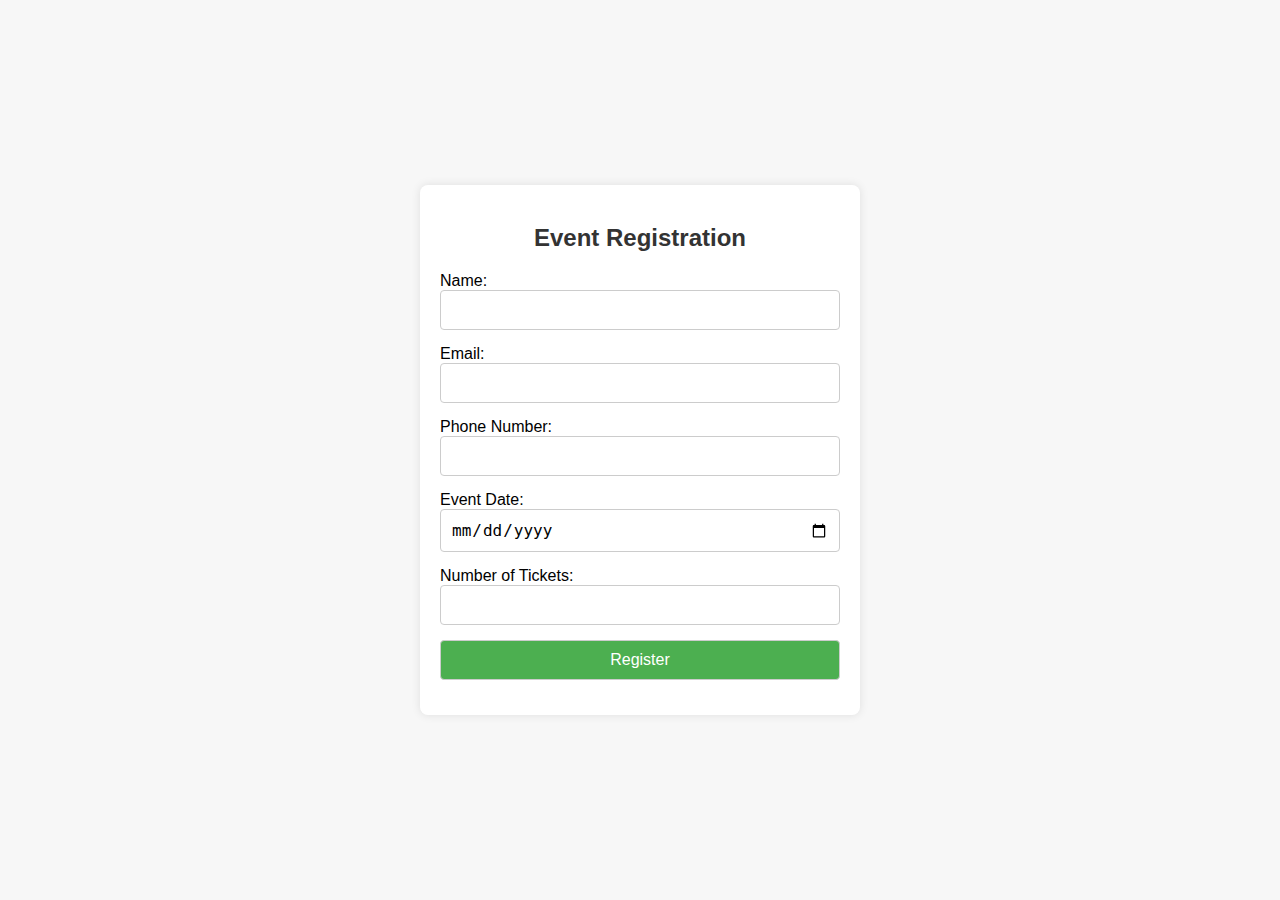
==== index.html @ a1074ee6 "ft: add dynamic error display" ====
<!DOCTYPE html>
<html lang="en">
<head>
    <meta charset="UTF-8">
    <meta name="viewport" content="width=device-width, initial-scale=1.0">
    <title>Form Validation</title>
    <link rel="stylesheet" href="style.css">
    <script src="./javascript/validator.js"></script>
</head>
<body>
    <div class="container">
        <h2>Event Registration</h2>
        <form id="registrationForm">
            <div class="form-group">
                <label for="name">Name:</label>
                <input type="text" id="name" class="form-control" required>
                <span id="nameError" class="error"></span>
            </div>
            <div class="form-group">
                <label for="email">Email:</label>
                <input type="email" id="email" class="form-control" required>
                <span id="emailError" class="error"></span>
            </div>
            <div class="form-group">
                <label for="phone">Phone Number:</label>
                <input type="text" id="phoneNumber" class="form-control" required>
                <span id="phoneNumberError" class="error"></span>
            </div>
            <div class="form-group">
                <label for="date">Event Date:</label>
                <input type="date" id="eventDate" class="form-control" required>
                <span id="eventDateError" class="error"></span>
            </div>
            <div class="form-group">
                <label for="ticket">Number of Tickets:</label>
                <input type="number" id="numberOfTickets" class="form-control" min="1" max="10">
                <span id="numberOfTicketsError" class="error"></span>
            </div>
            <div class="form-group">
                <button type="submit" id="submit" class="btn-register">Register</button>
            </div>
            <div id="message"></div>
        </form>
    </div>

    <script>
          document.getElementById("registrationForm").addEventListener("submit", function(event){
            event.preventDefault();

            const name = document.getElementById("name").value.trim();
            const email = document.getElementById("email").value.trim();
            const phoneNumber = document.getElementById("phoneNumber").value.trim();
            const eventDate = document.getElementById("eventDate").value.trim();
            const numberOfTickets = document.getElementById("numberOfTickets").value.trim();


            const validationResult = eventFormValidationSchema(name, email, phoneNumber, eventDate, numberOfTickets);
            console.log("validation results..... ", validationResult);
           
            if (validationResult.valid) {
                // Form data is valid, you can proceed with submission or other actions
                alert("Form submission successful!");
                // Example: Submit form data to server
                // submitFormData(name, email, phoneNumber, eventDate, numberOfTickets);
            } else {
                // Form data is invalid, display error messages
                displayErrors(validationResult.errors);
            }
          })

          function displayErrors(errors) {
            for (const field in errors) {
                const errorMessage = errors[field];
                const errorElement = document.getElementById(`${field}Error`);
                if (errorElement) {
                    errorElement.textContent = errorMessage;
                }
            }
        }

        // Function to reset all error messages
        function resetErrors() {
            const errorElements = document.querySelectorAll(".error");
            errorElements.forEach(function(element) {
                element.textContent = "";
            });
        }
    </script>
</body>
</html>
---- style.css ----
body {
    font-family: Arial, sans-serif;
    background-color: #f7f7f7;
    display: flex;
    justify-content: center;
    align-items: center;
    height: 100vh;
    margin: 0;
}

.container {
    background-color: #fff;
    padding: 20px;
    border-radius: 8px;
    box-shadow: 0px 0px 10px rgba(0, 0, 0, 0.1);
    width: 400px;
}

h2 {
    text-align: center;
    color: #333;
    margin-bottom: 20px;
}

.form-group {
    margin-bottom: 15px;
}

input[type="text"],
input[type="email"],
input[type="tel"],
input[type="number"],
input[type="date"],
button {
    width: 100%;
    padding: 10px;
    border: 1px solid #ccc;
    border-radius: 4px;
    font-size: 16px;
}

input[type="text"],
input[type="email"],
input[type="tel"],
input[type="number"],
input[type="date"] {
    box-sizing: border-box;
    padding: 10px;
}

button {
    background-color: #4CAF50;
    color: white;
    cursor: pointer;
}

button:hover {
    background-color: #45a049;
}

#message {
    text-align: center;
    margin-top: 10px;
    color: #333;
}

.error{
    color: red;
    font-size: 12px;
}
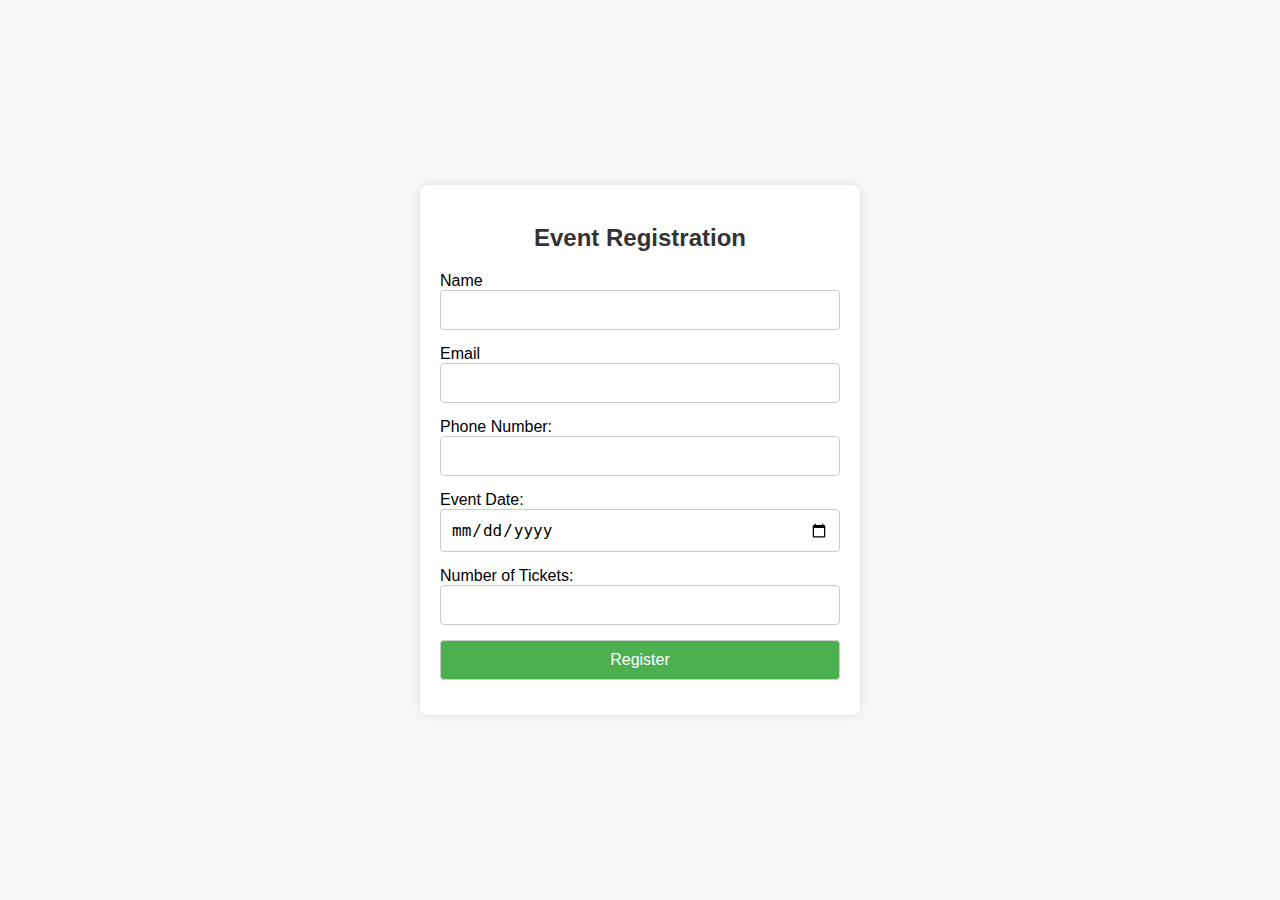
==== commit 71ac6b1e: "fix: resolve conflicts" ====
--- a/index.html
+++ b/index.html
@@ -3,7 +3,7 @@
 <head>
     <meta charset="UTF-8">
     <meta name="viewport" content="width=device-width, initial-scale=1.0">
-    <title>Form Validation</title>
+    <title>Event Registration</title>
     <link rel="stylesheet" href="style.css">
     <script src="./javascript/validator.js"></script>
 </head>
@@ -12,12 +12,12 @@
         <h2>Event Registration</h2>
         <form id="registrationForm">
             <div class="form-group">
-                <label for="name">Name:</label>
+                <label for="name">Name</label>
                 <input type="text" id="name" class="form-control" required>
                 <span id="nameError" class="error"></span>
             </div>
             <div class="form-group">
-                <label for="email">Email:</label>
+                <label for="email">Email</label>
                 <input type="email" id="email" class="form-control" required>
                 <span id="emailError" class="error"></span>
             </div>
@@ -26,11 +26,13 @@
                 <input type="text" id="phoneNumber" class="form-control" required>
                 <span id="phoneNumberError" class="error"></span>
             </div>
+
             <div class="form-group">
                 <label for="date">Event Date:</label>
                 <input type="date" id="eventDate" class="form-control" required>
                 <span id="eventDateError" class="error"></span>
             </div>
+
             <div class="form-group">
                 <label for="ticket">Number of Tickets:</label>
                 <input type="number" id="numberOfTickets" class="form-control" min="1" max="10">
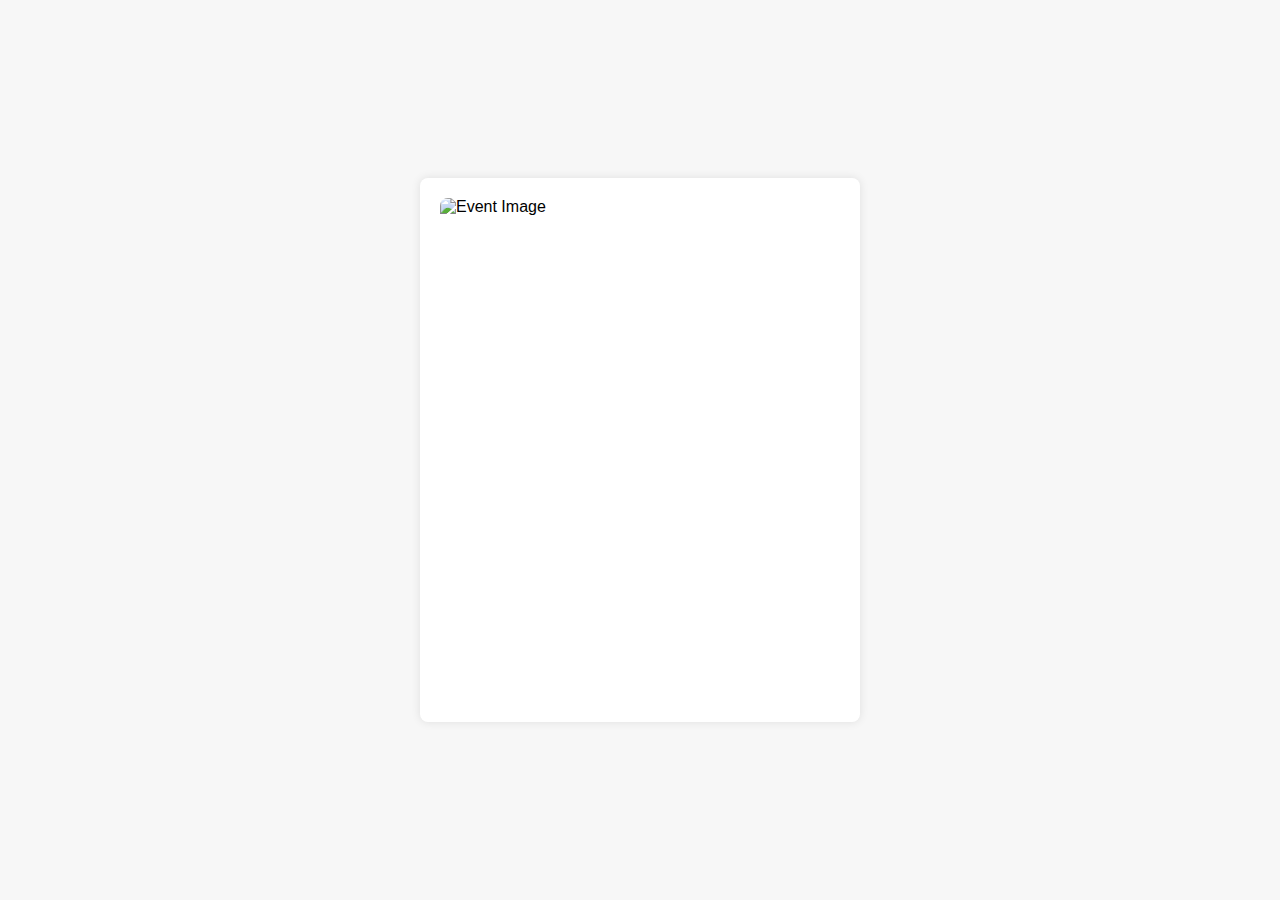
==== commit 30f096bf: "Image" ====
--- a/index.html
+++ b/index.html
@@ -3,40 +3,33 @@
 <head>
     <meta charset="UTF-8">
     <meta name="viewport" content="width=device-width, initial-scale=1.0">
-    <title>Event Registration</title>
+    <title>Form Validation</title>
     <link rel="stylesheet" href="style.css">
-    <script src="./javascript/validator.js"></script>
 </head>
 <body>
     <div class="container">
+        <img src="https://images.unsplash.com/photo-1527871454777-032ec3f75edc?q=80&w=2831&auto=format&fit=crop&ixlib=rb-4.0.3&ixid=M3wxMjA3fDB8MHxwaG90by1wYWdlfHx8fGVufDB8fHx8fA%3D%3D" alt="Event Image" class="event-image">
         <h2>Event Registration</h2>
         <form id="registrationForm">
             <div class="form-group">
-                <label for="name">Name</label>
+                <label for="name">Name:</label>
                 <input type="text" id="name" class="form-control" required>
-                <span id="nameError" class="error"></span>
             </div>
             <div class="form-group">
-                <label for="email">Email</label>
+                <label for="email">Email:</label>
                 <input type="email" id="email" class="form-control" required>
-                <span id="emailError" class="error"></span>
             </div>
             <div class="form-group">
                 <label for="phone">Phone Number:</label>
-                <input type="text" id="phoneNumber" class="form-control" required>
-                <span id="phoneNumberError" class="error"></span>
+                <input type="text" id="phone" class="form-control" required>
             </div>
-
             <div class="form-group">
                 <label for="date">Event Date:</label>
-                <input type="date" id="eventDate" class="form-control" required>
-                <span id="eventDateError" class="error"></span>
+                <input type="date" id="date" class="form-control" required>
             </div>
-
             <div class="form-group">
                 <label for="ticket">Number of Tickets:</label>
-                <input type="number" id="numberOfTickets" class="form-control" min="1" max="10">
-                <span id="numberOfTicketsError" class="error"></span>
+                <input type="number" id="ticket" class="form-control" min="1" max="10">
             </div>
             <div class="form-group">
                 <button type="submit" id="submit" class="btn-register">Register</button>
@@ -45,48 +38,6 @@
         </form>
     </div>
 
-    <script>
-          document.getElementById("registrationForm").addEventListener("submit", function(event){
-            event.preventDefault();
-
-            const name = document.getElementById("name").value.trim();
-            const email = document.getElementById("email").value.trim();
-            const phoneNumber = document.getElementById("phoneNumber").value.trim();
-            const eventDate = document.getElementById("eventDate").value.trim();
-            const numberOfTickets = document.getElementById("numberOfTickets").value.trim();
-
-
-            const validationResult = eventFormValidationSchema(name, email, phoneNumber, eventDate, numberOfTickets);
-            console.log("validation results..... ", validationResult);
-           
-            if (validationResult.valid) {
-                // Form data is valid, you can proceed with submission or other actions
-                alert("Form submission successful!");
-                // Example: Submit form data to server
-                // submitFormData(name, email, phoneNumber, eventDate, numberOfTickets);
-            } else {
-                // Form data is invalid, display error messages
-                displayErrors(validationResult.errors);
-            }
-          })
-
-          function displayErrors(errors) {
-            for (const field in errors) {
-                const errorMessage = errors[field];
-                const errorElement = document.getElementById(`${field}Error`);
-                if (errorElement) {
-                    errorElement.textContent = errorMessage;
-                }
-            }
-        }
-
-        // Function to reset all error messages
-        function resetErrors() {
-            const errorElements = document.querySelectorAll(".error");
-            errorElements.forEach(function(element) {
-                element.textContent = "";
-            });
-        }
-    </script>
+    <script src="script.js"></script>
 </body>
 </html>
--- a/style.css
+++ b/style.css
@@ -14,57 +14,112 @@
     border-radius: 8px;
     box-shadow: 0px 0px 10px rgba(0, 0, 0, 0.1);
     width: 400px;
+    animation: fadeIn 1s ease-in-out;
+}
+
+.event-image {
+    width: 100%;
+    border-radius: 8px 8px 0 0;
 }
 
 h2 {
     text-align: center;
     color: #333;
     margin-bottom: 20px;
+    position: relative;
+    opacity: 0;
+    transform: translateY(20px);
+    animation: slideIn 0.5s ease-out forwards;
 }
 
 .form-group {
     margin-bottom: 15px;
+    position: relative;
+    opacity: 0;
+    transform: translateY(20px);
+    animation: slideIn 0.5s ease-out forwards;
 }
 
-input[type="text"],
-input[type="email"],
-input[type="tel"],
-input[type="number"],
-input[type="date"],
-button {
+.form-control {
     width: 100%;
     padding: 10px;
     border: 1px solid #ccc;
     border-radius: 4px;
     font-size: 16px;
+    box-sizing: border-box;
+    transition: all 0.3s ease;
+    background: #f9f9f9;
+    outline: none;
 }
 
-input[type="text"],
-input[type="email"],
-input[type="tel"],
-input[type="number"],
-input[type="date"] {
-    box-sizing: border-box;
-    padding: 10px;
+.form-control:focus {
+    border-color: #4CAF50;
+    box-shadow: 0 0 10px rgba(0, 128, 0, 0.3);
 }
 
 button {
+    width: 100%;
+    padding: 10px;
     background-color: #4CAF50;
     color: white;
+    border: none;
+    border-radius: 4px;
     cursor: pointer;
+    transition: background-color 0.3s ease;
+    position: relative;
+    overflow: hidden;
+    z-index: 1;
+    transform: translateZ(0);
 }
 
 button:hover {
     background-color: #45a049;
 }
 
+button::before {
+    content: '';
+    position: absolute;
+    background-color: rgba(255, 255, 255, 0.2);
+    width: 100%;
+    height: 100%;
+    top: 50%;
+    left: 50%;
+    z-index: -1;
+    transition: transform 0.3s ease;
+    border-radius: 50%;
+    transform: translate(-50%, -50%) scale(0);
+}
+
+button:hover::before {
+    transform: translate(-50%, -50%) scale(3);
+}
+
 #message {
     text-align: center;
     margin-top: 10px;
     color: #333;
+    animation: fadeIn 1s ease-in-out;
+    opacity: 0;
 }
 
-.error{
-    color: red;
-    font-size: 12px;
+@keyframes fadeIn {
+    0% {
+        opacity: 0;
+        transform: translateY(-20px);
+    }
+    100% {
+        opacity: 1;
+        transform: translateY(0);
+    }
 }
+
+@keyframes slideIn {
+    0% {
+        opacity: 0;
+        transform: translateY(20px);
+    }
+    100% {
+        opacity: 1;
+        transform: translateY(0);
+    }
+}
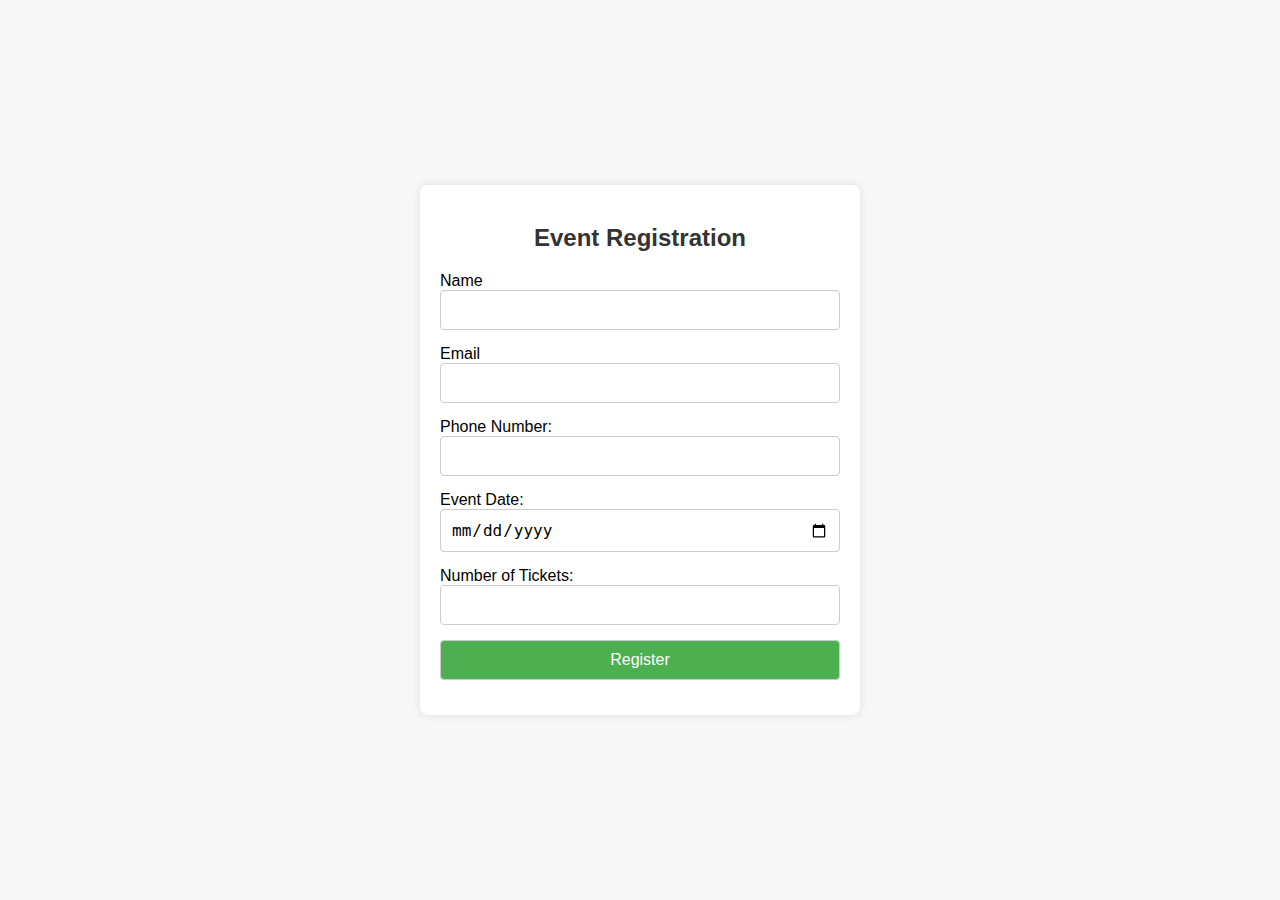
==== commit 2d052ae9: "ft: reset all errors on submit" ====
--- a/index.html
+++ b/index.html
@@ -3,33 +3,40 @@
 <head>
     <meta charset="UTF-8">
     <meta name="viewport" content="width=device-width, initial-scale=1.0">
-    <title>Form Validation</title>
+    <title>Event Registration</title>
     <link rel="stylesheet" href="style.css">
+    <script src="./javascript/validator.js"></script>
 </head>
 <body>
     <div class="container">
-        <img src="https://images.unsplash.com/photo-1527871454777-032ec3f75edc?q=80&w=2831&auto=format&fit=crop&ixlib=rb-4.0.3&ixid=M3wxMjA3fDB8MHxwaG90by1wYWdlfHx8fGVufDB8fHx8fA%3D%3D" alt="Event Image" class="event-image">
         <h2>Event Registration</h2>
         <form id="registrationForm">
             <div class="form-group">
-                <label for="name">Name:</label>
+                <label for="name">Name</label>
                 <input type="text" id="name" class="form-control" required>
+                <span id="nameError" class="error"></span>
             </div>
             <div class="form-group">
-                <label for="email">Email:</label>
+                <label for="email">Email</label>
                 <input type="email" id="email" class="form-control" required>
+                <span id="emailError" class="error"></span>
             </div>
             <div class="form-group">
                 <label for="phone">Phone Number:</label>
-                <input type="text" id="phone" class="form-control" required>
+                <input type="text" id="phoneNumber" class="form-control" required>
+                <span id="phoneNumberError" class="error"></span>
             </div>
+
             <div class="form-group">
                 <label for="date">Event Date:</label>
-                <input type="date" id="date" class="form-control" required>
+                <input type="date" id="eventDate" class="form-control" required>
+                <span id="eventDateError" class="error"></span>
             </div>
+
             <div class="form-group">
                 <label for="ticket">Number of Tickets:</label>
-                <input type="number" id="ticket" class="form-control" min="1" max="10">
+                <input type="number" id="numberOfTickets" class="form-control" min="1" max="10">
+                <span id="numberOfTicketsError" class="error"></span>
             </div>
             <div class="form-group">
                 <button type="submit" id="submit" class="btn-register">Register</button>
@@ -38,6 +45,43 @@
         </form>
     </div>
 
-    <script src="script.js"></script>
+    <script>
+          document.getElementById("registrationForm").addEventListener("submit", function(event){
+            event.preventDefault();
+            resetErrors();
+
+            const name = document.getElementById("name").value.trim();
+            const email = document.getElementById("email").value.trim();
+            const phoneNumber = document.getElementById("phoneNumber").value.trim();
+            const eventDate = document.getElementById("eventDate").value.trim();
+            const numberOfTickets = document.getElementById("numberOfTickets").value.trim();
+
+
+            const validationResult = eventFormValidationSchema(name, email, phoneNumber, eventDate, numberOfTickets);
+           
+            if (validationResult.valid) {
+                alert("Form submission successful!");
+            } else {
+                displayErrors(validationResult.errors);
+            }
+          })
+
+          function displayErrors(errors) {
+            for (const field in errors) {
+                const errorMessage = errors[field];
+                const errorElement = document.getElementById(`${field}Error`);
+                if (errorElement) {
+                    errorElement.textContent = errorMessage;
+                }
+            }
+        }
+
+        function resetErrors() {
+            const errorElements = document.querySelectorAll(".error");
+            errorElements.forEach(function(element) {
+                element.textContent = "";
+            });
+        }
+    </script>
 </body>
 </html>
--- a/style.css
+++ b/style.css
@@ -14,112 +14,57 @@
     border-radius: 8px;
     box-shadow: 0px 0px 10px rgba(0, 0, 0, 0.1);
     width: 400px;
-    animation: fadeIn 1s ease-in-out;
-}
-
-.event-image {
-    width: 100%;
-    border-radius: 8px 8px 0 0;
 }
 
 h2 {
     text-align: center;
     color: #333;
     margin-bottom: 20px;
-    position: relative;
-    opacity: 0;
-    transform: translateY(20px);
-    animation: slideIn 0.5s ease-out forwards;
 }
 
 .form-group {
     margin-bottom: 15px;
-    position: relative;
-    opacity: 0;
-    transform: translateY(20px);
-    animation: slideIn 0.5s ease-out forwards;
 }
 
-.form-control {
+input[type="text"],
+input[type="email"],
+input[type="tel"],
+input[type="number"],
+input[type="date"],
+button {
     width: 100%;
     padding: 10px;
     border: 1px solid #ccc;
     border-radius: 4px;
     font-size: 16px;
-    box-sizing: border-box;
-    transition: all 0.3s ease;
-    background: #f9f9f9;
-    outline: none;
 }
 
-.form-control:focus {
-    border-color: #4CAF50;
-    box-shadow: 0 0 10px rgba(0, 128, 0, 0.3);
+input[type="text"],
+input[type="email"],
+input[type="tel"],
+input[type="number"],
+input[type="date"] {
+    box-sizing: border-box;
+    padding: 10px;
 }
 
 button {
-    width: 100%;
-    padding: 10px;
     background-color: #4CAF50;
     color: white;
-    border: none;
-    border-radius: 4px;
     cursor: pointer;
-    transition: background-color 0.3s ease;
-    position: relative;
-    overflow: hidden;
-    z-index: 1;
-    transform: translateZ(0);
 }
 
 button:hover {
     background-color: #45a049;
 }
 
-button::before {
-    content: '';
-    position: absolute;
-    background-color: rgba(255, 255, 255, 0.2);
-    width: 100%;
-    height: 100%;
-    top: 50%;
-    left: 50%;
-    z-index: -1;
-    transition: transform 0.3s ease;
-    border-radius: 50%;
-    transform: translate(-50%, -50%) scale(0);
-}
-
-button:hover::before {
-    transform: translate(-50%, -50%) scale(3);
-}
-
 #message {
     text-align: center;
     margin-top: 10px;
     color: #333;
-    animation: fadeIn 1s ease-in-out;
-    opacity: 0;
 }
 
-@keyframes fadeIn {
-    0% {
-        opacity: 0;
-        transform: translateY(-20px);
-    }
-    100% {
-        opacity: 1;
-        transform: translateY(0);
-    }
+.error{
+    color: red;
+    font-size: 16px;
 }
-
-@keyframes slideIn {
-    0% {
-        opacity: 0;
-        transform: translateY(20px);
-    }
-    100% {
-        opacity: 1;
-        transform: translateY(0);
-    }
-}
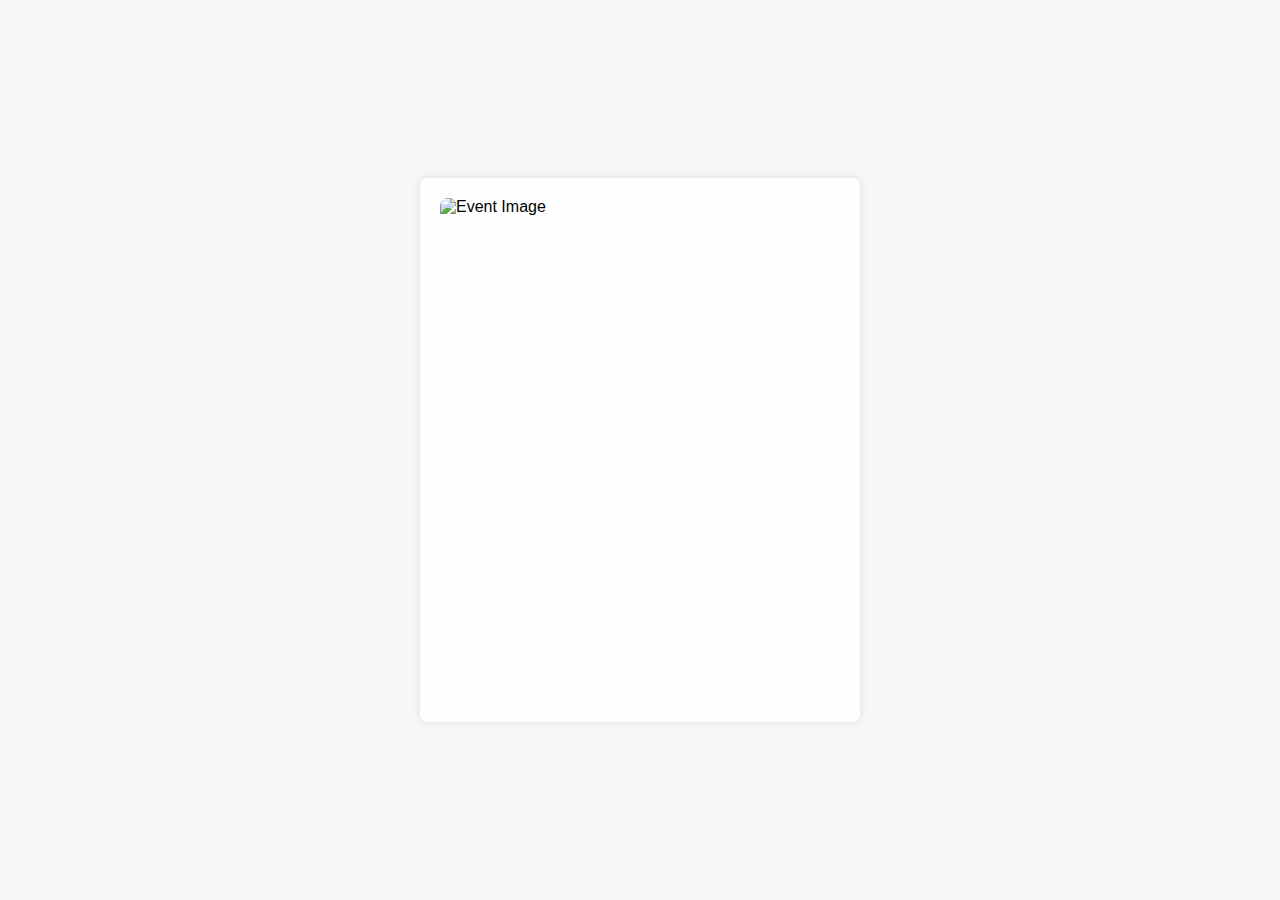
==== commit 075f3ee2: "ft: reset all errors on submit" ====
--- a/index.html
+++ b/index.html
@@ -9,6 +9,7 @@
 </head>
 <body>
     <div class="container">
+        <img src="https://images.unsplash.com/photo-1527871454777-032ec3f75edc?q=80&w=2831&auto=format&fit=crop&ixlib=rb-4.0.3&ixid=M3wxMjA3fDB8MHxwaG90by1wYWdlfHx8fGVufDB8fHx8fA%3D%3D" alt="Event Image" class="event-image">
         <h2>Event Registration</h2>
         <form id="registrationForm">
             <div class="form-group">
--- a/style.css
+++ b/style.css
@@ -6,65 +6,129 @@
     align-items: center;
     height: 100vh;
     margin: 0;
+    background-image: url('https://unsplash.com/photos/deGn9vSwXIM/download');
+    background-size: cover;
+    background-repeat: no-repeat;
+    background-position: center;
 }
 
 .container {
-    background-color: #fff;
+    background-color: rgba(255, 255, 255, 0.8); /* Semi-transparent white background */
     padding: 20px;
     border-radius: 8px;
     box-shadow: 0px 0px 10px rgba(0, 0, 0, 0.1);
     width: 400px;
+    animation: fadeIn 1s ease-in-out;
+}
+
+.event-image {
+    width: 100%;
+    border-radius: 8px 8px 0 0;
 }
 
 h2 {
     text-align: center;
     color: #333;
     margin-bottom: 20px;
+    position: relative;
+    opacity: 0;
+    transform: translateY(20px);
+    animation: slideIn 0.5s ease-out forwards;
 }
 
 .form-group {
     margin-bottom: 15px;
+    position: relative;
+    opacity: 0;
+    transform: translateY(20px);
+    animation: slideIn 0.5s ease-out forwards;
 }
 
-input[type="text"],
-input[type="email"],
-input[type="tel"],
-input[type="number"],
-input[type="date"],
-button {
+.form-control {
     width: 100%;
     padding: 10px;
     border: 1px solid #ccc;
     border-radius: 4px;
     font-size: 16px;
+    box-sizing: border-box;
+    transition: all 0.3s ease;
+    background: #f9f9f9;
+    outline: none;
 }
 
-input[type="text"],
-input[type="email"],
-input[type="tel"],
-input[type="number"],
-input[type="date"] {
-    box-sizing: border-box;
-    padding: 10px;
+.form-control:focus {
+    border-color: #4CAF50;
+    box-shadow: 0 0 10px rgba(0, 128, 0, 0.3);
 }
 
 button {
+    width: 100%;
+    padding: 10px;
     background-color: #4CAF50;
     color: white;
+    border: none;
+    border-radius: 4px;
     cursor: pointer;
+    transition: background-color 0.3s ease;
+    position: relative;
+    overflow: hidden;
+    z-index: 1;
+    transform: translateZ(0);
 }
 
 button:hover {
     background-color: #45a049;
 }
 
+button::before {
+    content: '';
+    position: absolute;
+    background-color: rgba(255, 255, 255, 0.2);
+    width: 100%;
+    height: 100%;
+    top: 50%;
+    left: 50%;
+    z-index: -1;
+    transition: transform 0.3s ease;
+    border-radius: 50%;
+    transform: translate(-50%, -50%) scale(0);
+}
+
+button:hover::before {
+    transform: translate(-50%, -50%) scale(3);
+}
+
 #message {
     text-align: center;
     margin-top: 10px;
     color: #333;
+    animation: fadeIn 1s ease-in-out;
+    opacity: 0;
 }
 
 .error{
     color: red;
     font-size: 16px;
+
 }
+@keyframes fadeIn {
+    0% {
+        opacity: 0;
+        transform: translateY(-20px);
+    }
+    100% {
+        opacity: 1;
+        transform: translateY(0);
+    }
+}
+
+@keyframes slideIn {
+    0% {
+        opacity: 0;
+        transform: translateY(20px);
+    }
+    100% {
+        opacity: 1;
+        transform: translateY(0);
+    }
+}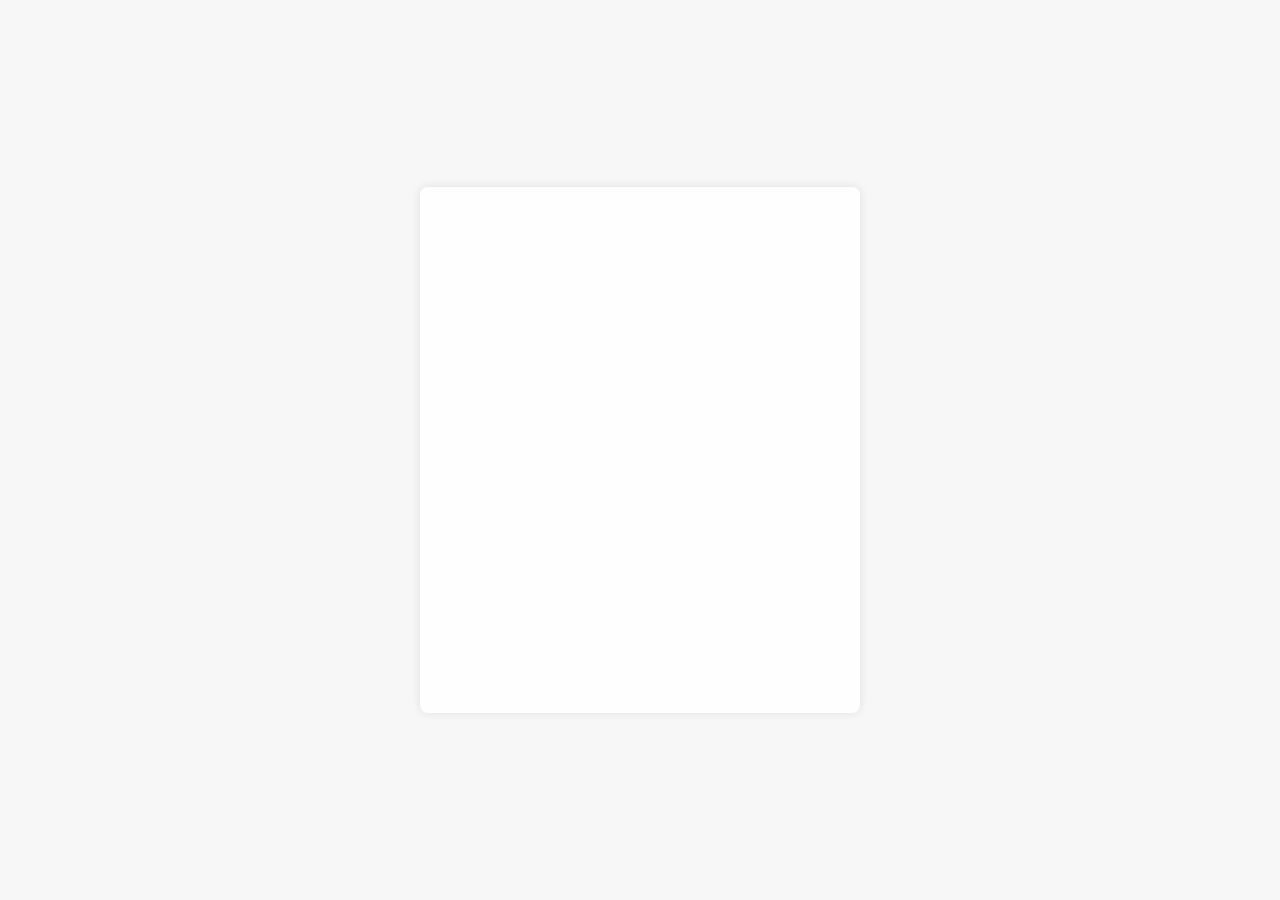
==== commit edf4473b: "Changed the title" ====
--- a/index.html
+++ b/index.html
@@ -3,41 +3,32 @@
 <head>
     <meta charset="UTF-8">
     <meta name="viewport" content="width=device-width, initial-scale=1.0">
-    <title>Event Registration</title>
+    <title>Form Validation</title>
     <link rel="stylesheet" href="style.css">
-    <script src="./javascript/validator.js"></script>
 </head>
 <body>
     <div class="container">
-        <img src="https://images.unsplash.com/photo-1527871454777-032ec3f75edc?q=80&w=2831&auto=format&fit=crop&ixlib=rb-4.0.3&ixid=M3wxMjA3fDB8MHxwaG90by1wYWdlfHx8fGVufDB8fHx8fA%3D%3D" alt="Event Image" class="event-image">
         <h2>Event Registration</h2>
         <form id="registrationForm">
             <div class="form-group">
-                <label for="name">Name</label>
+                <label for="name">Name:</label>
                 <input type="text" id="name" class="form-control" required>
-                <span id="nameError" class="error"></span>
             </div>
             <div class="form-group">
-                <label for="email">Email</label>
+                <label for="email">Email:</label>
                 <input type="email" id="email" class="form-control" required>
-                <span id="emailError" class="error"></span>
             </div>
             <div class="form-group">
                 <label for="phone">Phone Number:</label>
-                <input type="text" id="phoneNumber" class="form-control" required>
-                <span id="phoneNumberError" class="error"></span>
+                <input type="text" id="phone" class="form-control" required>
             </div>
-
             <div class="form-group">
                 <label for="date">Event Date:</label>
-                <input type="date" id="eventDate" class="form-control" required>
-                <span id="eventDateError" class="error"></span>
+                <input type="date" id="date" class="form-control" required>
             </div>
-
             <div class="form-group">
                 <label for="ticket">Number of Tickets:</label>
-                <input type="number" id="numberOfTickets" class="form-control" min="1" max="10">
-                <span id="numberOfTicketsError" class="error"></span>
+                <input type="number" id="ticket" class="form-control" min="1" max="10">
             </div>
             <div class="form-group">
                 <button type="submit" id="submit" class="btn-register">Register</button>
@@ -46,43 +37,6 @@
         </form>
     </div>
 
-    <script>
-          document.getElementById("registrationForm").addEventListener("submit", function(event){
-            event.preventDefault();
-            resetErrors();
-
-            const name = document.getElementById("name").value.trim();
-            const email = document.getElementById("email").value.trim();
-            const phoneNumber = document.getElementById("phoneNumber").value.trim();
-            const eventDate = document.getElementById("eventDate").value.trim();
-            const numberOfTickets = document.getElementById("numberOfTickets").value.trim();
-
-
-            const validationResult = eventFormValidationSchema(name, email, phoneNumber, eventDate, numberOfTickets);
-           
-            if (validationResult.valid) {
-                alert("Form submission successful!");
-            } else {
-                displayErrors(validationResult.errors);
-            }
-          })
-
-          function displayErrors(errors) {
-            for (const field in errors) {
-                const errorMessage = errors[field];
-                const errorElement = document.getElementById(`${field}Error`);
-                if (errorElement) {
-                    errorElement.textContent = errorMessage;
-                }
-            }
-        }
-
-        function resetErrors() {
-            const errorElements = document.querySelectorAll(".error");
-            errorElements.forEach(function(element) {
-                element.textContent = "";
-            });
-        }
-    </script>
+    <script src="script.js"></script>
 </body>
 </html>
--- a/style.css
+++ b/style.css
@@ -20,6 +20,7 @@
     width: 400px;
     animation: fadeIn 1s ease-in-out;
 }
+
 
 .event-image {
     width: 100%;
